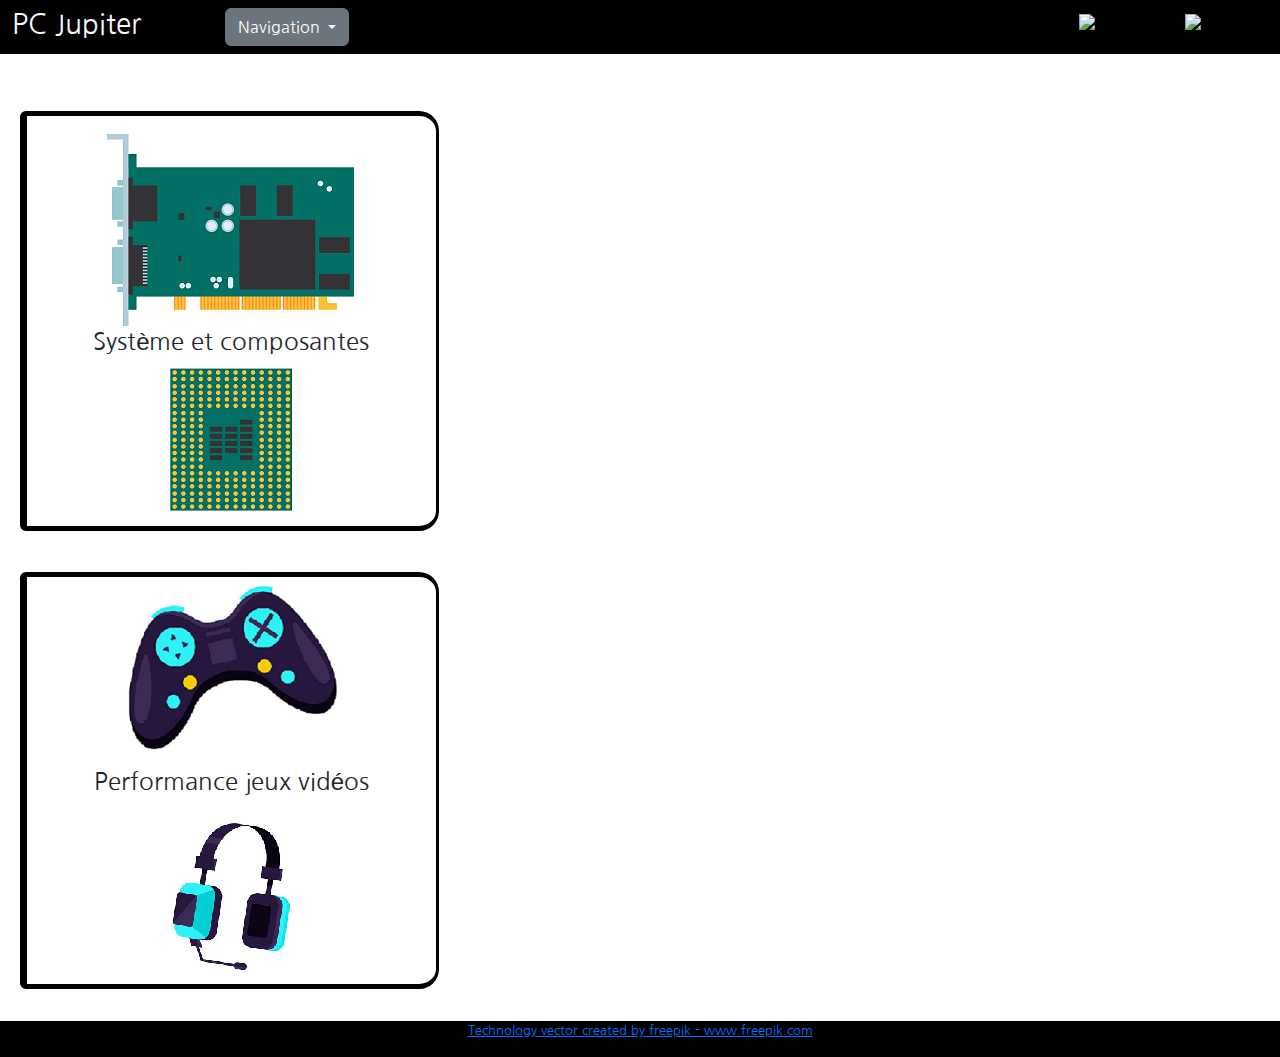
==== Batterie de tests.html @ 3486a9d4 "Update Batterie de tests.html" ====
<!DOCTYPE html>
<html lang="en">
    <head>
        <meta charset="UTF-8">
        <meta http-equiv="X-UA-Compatible" content="IE=edge">
        <meta name="viewport" content="width=device-width, initial-scale=1.0">
        <!-- CSS only -->
        <link href="https://cdn.jsdelivr.net/npm/bootstrap@5.1.3/dist/css/bootstrap.min.css" rel="stylesheet">
        <script src="https://cdn.jsdelivr.net/npm/bootstrap@5.1.3/dist/js/bootstrap.bundle.min.js"></script>    <title>Page principale</title>
        <link href="https://fonts.googleapis.com/css2?family=Nanum+Gothic&display=swap" rel="stylesheet">
        <title>Tests</title>
    </head>
<div class="container-fluid">
    <div class="row pb-2 bg-black">

    </div>
    <div class="row pb-2 bg-black">

        <div class="col-4 col-sm-3 col-lg-2"><a class="h3 text-light text-decoration-none" href="Page titre.html">PC Jupiter</a>
        
        </div>
            <div class="col-4 col-lg-6"><button class="btn btn-secondary dropdown-toggle" type="button" id="dropdown" data-bs-toggle="dropdown" aria-expanded="false">
            Navigation
            </button>
            <ul class="dropdown-menu" aria-labelledby="dropdown">
                <li><a class="dropdown-item" href="index.html">Page principale</a></li>
                <li><a class="dropdown-item" href="Ordinateurs.html">Ordinateurs en vente</a></li>
                <li><a class="dropdown-item" href="Projets antérieurs.html">Projets antérieurs</a></li>
                <li><a class="dropdown-item" href="Commande sur mesure.html">Commandes sur mesure</a></li>
            </ul>
        </div>
        <div class="d-none d-sm-block col-sm-1 col-md-3 col-lg-2">

        </div>
        <div class="col-2 col-md-1"> 
            <a href="https://m.me/100075493617624" target="_blank"> <img src="images/messenger.png"> </a>
        </div>
        <div class="col-2 col-md-1">
            <a href="mailto:pcjupiterquebec@gmail.com" target="_blank"> <img src="images/email.png"> </a>
        </div>
    </div>
</div>

<body style="background-image: url(images/background.png);font-family: 'Nanum Gothic', sans-serif;" class="d-flex flex-column min-vh-100">
    <div class="container row my-4">
    </div>

    <div class="container-fluid row">
        <button class="btn btn-default; col-12 col-md-4" data-bs-toggle="collapse" data-bs-target="#collapsegpu" aria-controls="collapsegpu" aria-expanded="false" 
        style="border-left: 7px solid rgb(0,0,0);
        border-top: 5px solid rgb(0,0,0);
        border-bottom: 5px solid rgb(0,0,0);
        border-right: 3px solid rgb(0,0,0);
        border-top-right-radius: 20px;
        border-bottom-right-radius: 20px;
        margin-left:20px;
        margin-right:20px;
        margin-top:1vh;
        background-color: rgb(255,255,255)">
            <img src="Images/GPU_ISO.png" class=>
            <h4>Système et composantes</h4>
            <img src="Images/CPU_ISO.png" class=>
        </button>
    

        <div class="col-12 col-md-7 col-xl-5 g-0 collapse" id="collapsegpu" style="border-left: 3px solid rgb(0,0,0);
        border-top: 5px solid rgb(0,0,0);
        border-bottom: 5px solid rgb(0,0,0);
        border-right: 7px solid rgb(0,0,0);
        border-top-left-radius: 20px;
        border-bottom-left-radius: 20px;
        margin-left:20px;
        margin-right:20px;
        margin-top:1vh;">
            <div class="row">
                <div class="col-12 col-md-6">
                    <div class=" p-3 text-white bg-dark rounded-3">
                        <div class="row">
                            <div class="col-6">
                                <h5 style="padding-top:10px">Heaven Benchmark</h5>
                            </div>
                    
                            <div class="col-3">
                                <img src="Images/Heavenlogo.png" class="rounded">
                            </div> 
                        </div>
                        <p class="pt-4"> Cet outil permet de tester de façon exhaustive la performance d'une carte graphique (GPU). Le logiciel présente diverses scènes au GPU qui doit les produire (rendering). Cela fournit un score qui prend en compte les divers aspects de la performance de la carte (textures, couleurs etc.). Ce logiciel peut tourner en boucle pendant plusieurs heures, ce qui est un bon moyen de tester la stabilité du système ainsi que la capacité du GPU à rester à une température adéquate</p>
                    </div>
                    </div>
                    <div class="col-12 col-md-6">
                        <div class="p-3 container-fluid" style="background-color:rgb(255,255,255)">
                            <div class="row">
                                <div class="col-6">
                                        <h5 style="padding-top:30px">Cinebench</h5>
                                </div>
                                <div class="col-3">
                                    <img src="Images/Cinebench.png" class="rounded">
                                </div> 
                            </div>
                        <p class="pt-4"> Cinebench est un logiciel qui pousse le processeur (CPU) à ses limites. Il permet de mesurer la performance pour une tâche (single-core) ainsi que plusieurs tâches simultanées (multi-core). Il est un bon test pour la capacité du processeur à demeurer stable lors d'une tâche exigeante                                                                                                                                                                                                                              </p>
                    </div>
                </div>
            </div>
        </div>
    </div>
    <div class="row py-3"></div>
    <div class="container-fluid row">
       
        <button class="btn btn-default; col-12 col-md-4" data-bs-toggle="collapse" data-bs-target="#collapsegames" aria-controls="collapsegames" aria-expanded="false" style="border-left:
        7px solid rgb(0,0,0);
        border-top: 5px solid rgb(0,0,0);
        border-bottom: 5px solid rgb(0,0,0);
        border-right: 3px solid rgb(0,0,0);
        border-top-right-radius: 20px;
        border-bottom-right-radius: 20px;
        margin-left:20px;
        margin-right:20px;
        margin-top:1vh;
        background-color: rgb(255,255,255)">
            <img src="Images/Controller.png" class=>
            <h4 class="my-3">Performance jeux vidéos</h4>
            <img src="Images/Headset.png" class=>
        </button>

        <div class="col-12 col-md-7 col-xl-5 collapse g-0" id="collapsegames"
         style= "border-right: 7px solid rgb(0,0,0);
        border-top: 5px solid rgb(0,0,0);
        border-bottom: 5px solid rgb(0,0,0);
        border-left: 3px solid rgb(0,0,0);
        border-bottom-left-radius: 5px;
        border-top-left-radius: 20px;
        border-top-right-radius: 20px;
        margin-left:20px;
        margin-right:20px;
        margin-top:1vh;
        background-color: rgb(255,255,255)">
            <div class="" style="margin-left:20px;
                margin-right:20px;margin-top:20px;
                margin-bottom:20px">
                <h5 class="text-center pb-2">Procédure de validation de la perfomance en gaming</h5>
                <p>Tous les ordinateurs sont testés par rapport aux jeux ci-bas. La qualité est ajustée en fonction de la capacité de l'ordinateur et est précisée sur la fiche. La performance est mesurée à l'aide du FPS(Frame Per Second). La moyenne représentant la performance typique alors que le 1% et le 0.1% le plus bas représentent la performance lors des moments les plus exigeant pour le pc. Les jeux sont choisis en fonction de leur popularité et du fait qu'ils testent tous des aspects différents de la performance de l'ordinateur. Les jeux sont testé en 1080p. Il est possible de faire des test pour le 4k si vous le désirez.</p>
            </div>

            <table class="table table-striped table-dark table-bordered">
                    <thead class="text-center">
                        <tr>
                            <th class="col-3"> Jeu </th>
                            <th class="col-6"> Description </th>
                            <th class="col-3"> Jeux semblables </th>
                        </tr>
                    </thead>

               
                        <tr>
                            <td>GTA 5</td>
                            <td style="word-break:break">Titre classique, il est demandant pour le CPU et le GPU. Il devrait fonctionner avec les graphiques à high en 1080p, même sur des ordinateurs usagés.</td>
                            <td>Watch Dogs, RDR2</td>
                        </tr>

                        <tr>
                            <td>Fortnite</td>
                            <td style="word-break:break">Jeu le plus populaire depuis des années, il est actuellement plus exigeant pour la carte graphique que les autres composantes depuis les dernières mises à jour.</td>
                            <td>Apex Legends, PUBG</td>
                        </tr>

                        <tr>
                            <td>Cyberpunk 2077</td>
                            <td style="word-break:break">Présentement le meilleur test pour les cartes graphiques. Un ordinateur usagé de qualité devrait pouvoir y jouer à low ou medium en 1080p avec un fps limité mais adéquat.</td>
                            <td>The Witcher, Assassins Creed</td>
                        </tr>

                        <tr>
                            <td>Valorant</td>
                            <td style="word-break:break">Jeu de tir à la première personne récent, il est principalement exigeant pour le CPU en raison du gameplay rapide et des graphiques relativement simples.</td>
                            <td>Call of duty, Battlefield</td>
                        </tr>   
                    
                </table>
        </div>
    </div>
    <div class="row; py-3"></div>
</div>

</body>

<footer class="mt-auto" style="background-color: rgb(0,0,0);">
    <p class="text-center text-light align-text-right" style="font-size: smaller;"><a href='https://www.freepik.com/vectors/technology'>Technology vector created by freepik - www.freepik.com</a></p>
</footer>
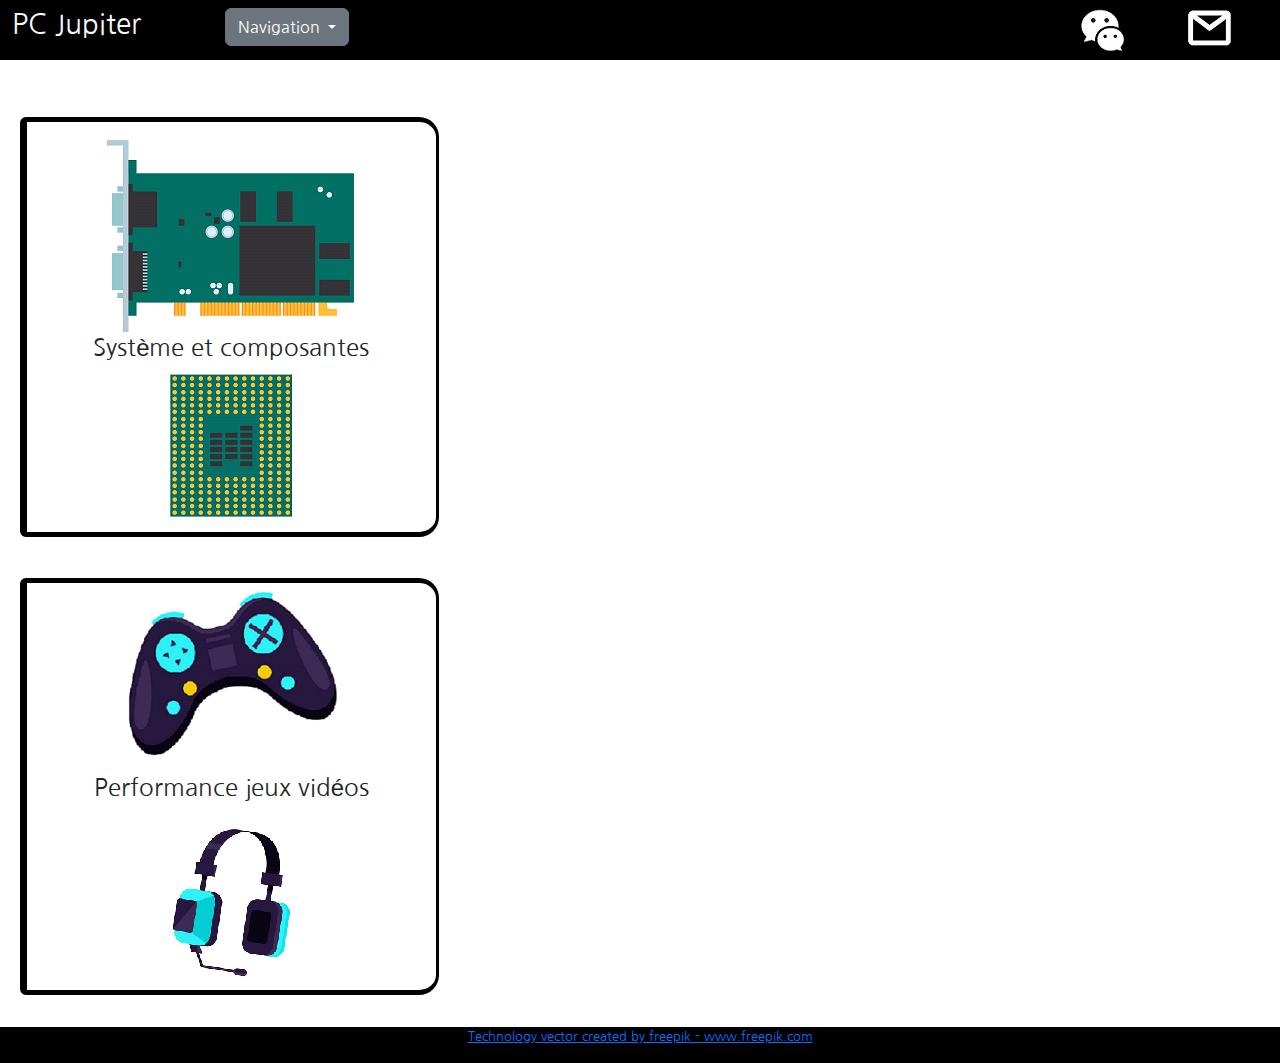
==== commit 566d839d: "Update Batterie de tests.html" ====
--- a/Batterie de tests.html
+++ b/Batterie de tests.html
@@ -33,10 +33,10 @@
 
         </div>
         <div class="col-2 col-md-1"> 
-            <a href="https://m.me/100075493617624" target="_blank"> <img src="images/messenger.png"> </a>
+            <a href="https://m.me/100075493617624" target="_blank"> <img src="Images/messenger.png"> </a>
         </div>
         <div class="col-2 col-md-1">
-            <a href="mailto:pcjupiterquebec@gmail.com" target="_blank"> <img src="images/email.png"> </a>
+            <a href="mailto:pcjupiterquebec@gmail.com" target="_blank"> <img src="Images/email.png"> </a>
         </div>
     </div>
 </div>
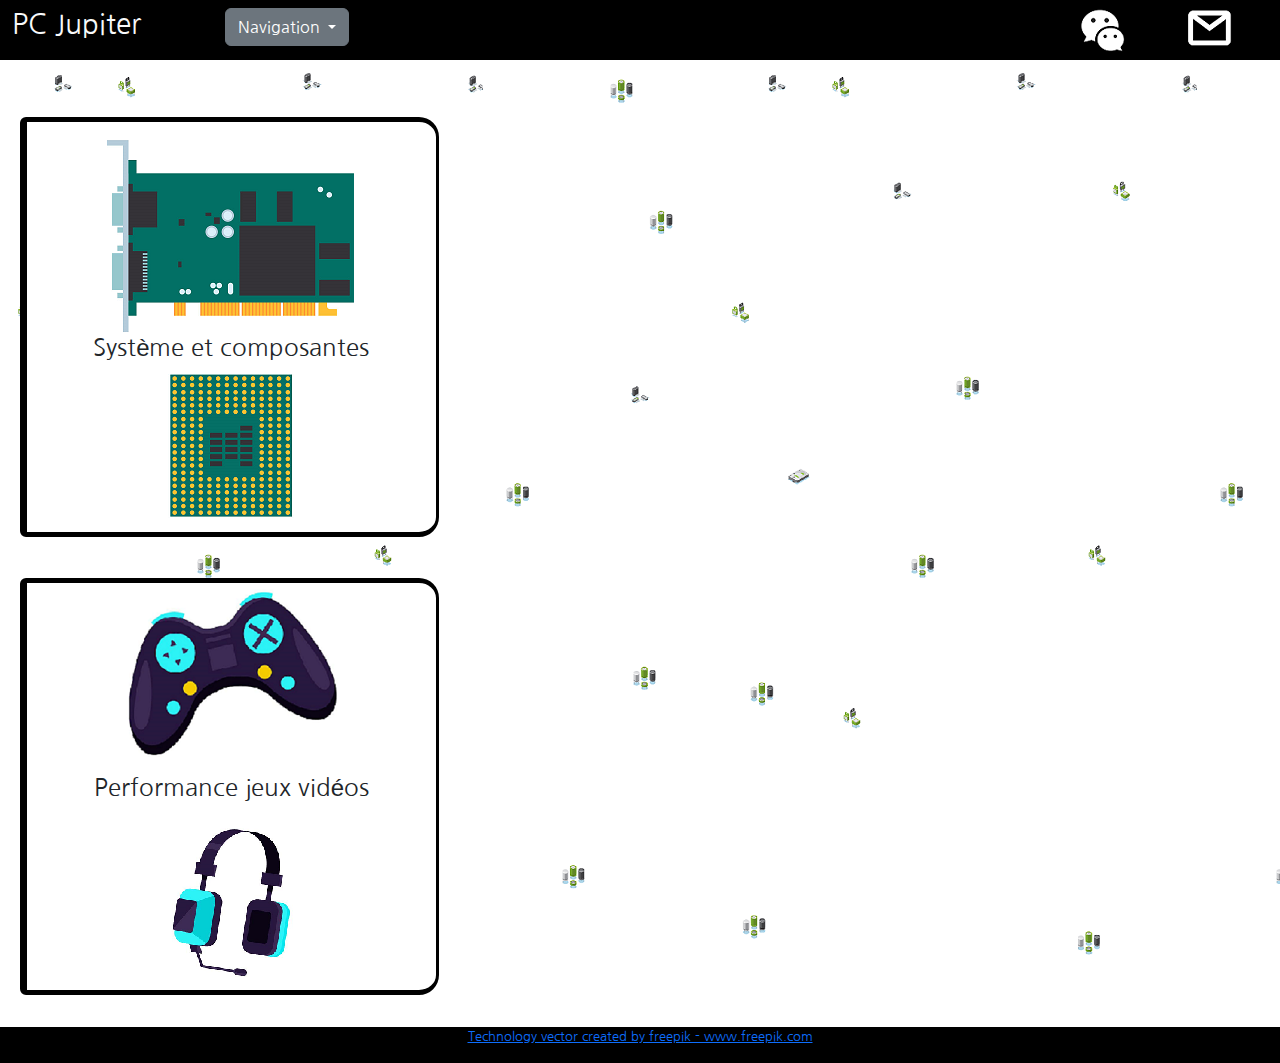
==== commit fd7ba50d: "Update Batterie de tests.html" ====
--- a/Batterie de tests.html
+++ b/Batterie de tests.html
@@ -16,7 +16,7 @@
     </div>
     <div class="row pb-2 bg-black">
 
-        <div class="col-4 col-sm-3 col-lg-2"><a class="h3 text-light text-decoration-none" href="Page titre.html">PC Jupiter</a>
+        <div class="col-4 col-sm-3 col-lg-2"><a class="h3 text-light text-decoration-none" href="index.html">PC Jupiter</a>
         
         </div>
             <div class="col-4 col-lg-6"><button class="btn btn-secondary dropdown-toggle" type="button" id="dropdown" data-bs-toggle="dropdown" aria-expanded="false">
@@ -30,7 +30,7 @@
             </ul>
         </div>
         <div class="d-none d-sm-block col-sm-1 col-md-3 col-lg-2">
-
+ 
         </div>
         <div class="col-2 col-md-1"> 
             <a href="https://m.me/100075493617624" target="_blank"> <img src="Images/messenger.png"> </a>
@@ -41,7 +41,7 @@
     </div>
 </div>
 
-<body style="background-image: url(images/background.png);font-family: 'Nanum Gothic', sans-serif;" class="d-flex flex-column min-vh-100">
+<body style="background-image: url(Images/background.png);font-family: 'Nanum Gothic', sans-serif;" class="d-flex flex-column min-vh-100">
     <div class="container row my-4">
     </div>
 
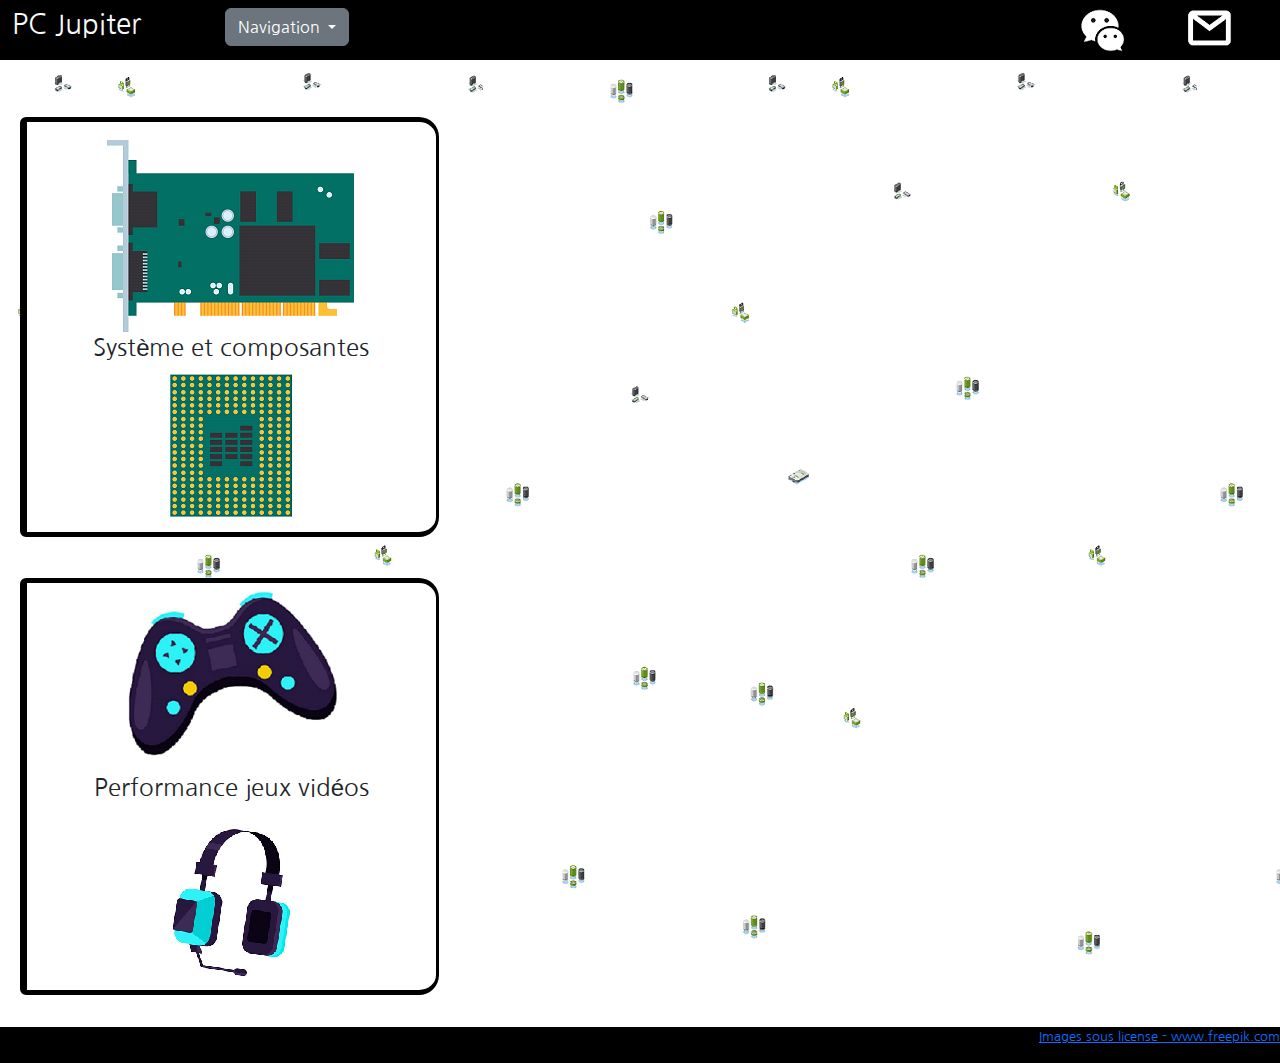
==== commit 0dd5663b: "Update Batterie de tests.html" ====
--- a/Batterie de tests.html
+++ b/Batterie de tests.html
@@ -6,8 +6,9 @@
         <meta name="viewport" content="width=device-width, initial-scale=1.0">
         <!-- CSS only -->
         <link href="https://cdn.jsdelivr.net/npm/bootstrap@5.1.3/dist/css/bootstrap.min.css" rel="stylesheet">
-        <script src="https://cdn.jsdelivr.net/npm/bootstrap@5.1.3/dist/js/bootstrap.bundle.min.js"></script>    <title>Page principale</title>
+        <script src="https://cdn.jsdelivr.net/npm/bootstrap@5.1.3/dist/js/bootstrap.bundle.min.js"></script>    
         <link href="https://fonts.googleapis.com/css2?family=Nanum+Gothic&display=swap" rel="stylesheet">
+        <link rel="icon" type="image/x-icon" href="Images/Lightning.png">
         <title>Tests</title>
     </head>
 <div class="container-fluid">
@@ -184,7 +185,7 @@
 </body>
 
 <footer class="mt-auto" style="background-color: rgb(0,0,0);">
-    <p class="text-center text-light align-text-right" style="font-size: smaller;"><a href='https://www.freepik.com/vectors/technology'>Technology vector created by freepik - www.freepik.com</a></p>
+<p class="text-end" style="font-size: smaller;"><a href='https://www.freepik.com/vectors/technology'>Images sous license - www.freepik.com</a></p>
 </footer>
 
 
